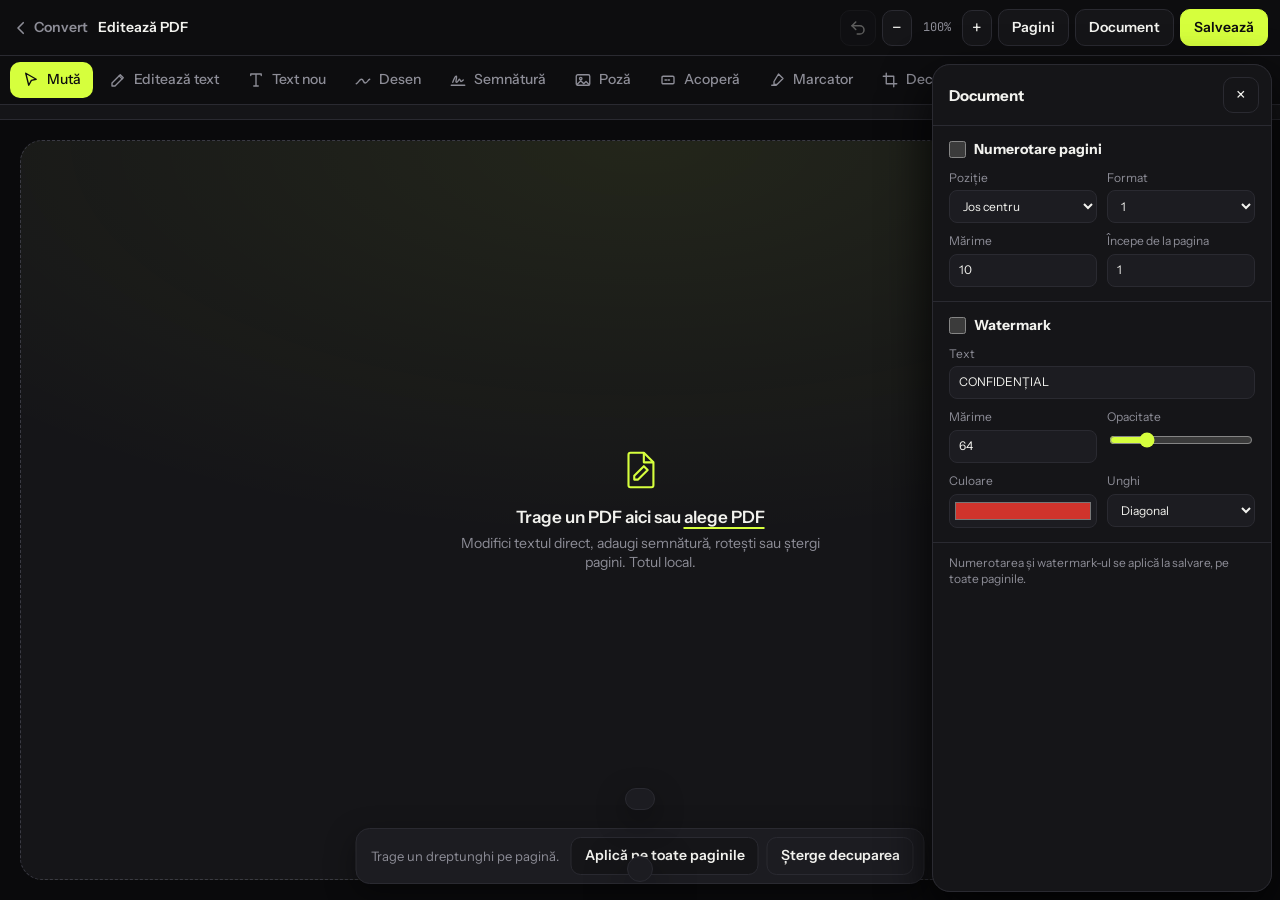
==== edit.html @ 7f7ee58f "PDF editor: direct text edit, signature, draw, images, whiteout, highlight, crop, pages, numbering, " ====
<!doctype html>
<html lang="ro">
<head>
<meta charset="utf-8">
<meta name="viewport" content="width=device-width, initial-scale=1, maximum-scale=1, user-scalable=no, viewport-fit=cover">
<title>Editează PDF</title>
<meta name="theme-color" content="#0d0d0f">
<meta name="apple-mobile-web-app-capable" content="yes">
<meta name="apple-mobile-web-app-status-bar-style" content="black-translucent">
<link rel="manifest" href="manifest.webmanifest">
<link rel="icon" href="icon.svg" type="image/svg+xml">
<link rel="apple-touch-icon" href="icon-180.png">
<link rel="preconnect" href="https://fonts.googleapis.com">
<link rel="preconnect" href="https://fonts.gstatic.com" crossorigin>
<link href="https://fonts.googleapis.com/css2?family=Instrument+Sans:wght@400;500;600;700&family=JetBrains+Mono:wght@400;600&display=swap" rel="stylesheet">
<link rel="stylesheet" href="edit.css">
</head>
<body>
<header class="top">
  <a class="back" href="./" aria-label="Înapoi la Convert">
    <svg viewBox="0 0 24 24" width="18" height="18"><path d="M15 5l-7 7 7 7" fill="none" stroke="currentColor" stroke-width="2.2" stroke-linecap="round" stroke-linejoin="round"/></svg>
    <span>Convert</span>
  </a>
  <span class="fname" id="fname">Editează PDF</span>
  <div class="top-actions" id="topActions" hidden>
    <button class="ibtn" id="undoBtn" title="Anulează (Ctrl+Z)" aria-label="Anulează" disabled>
      <svg viewBox="0 0 24 24" width="18" height="18"><path d="M9 14 4 9l5-5" fill="none" stroke="currentColor" stroke-width="2" stroke-linecap="round" stroke-linejoin="round"/><path d="M4 9h10.5a5.5 5.5 0 0 1 0 11H11" fill="none" stroke="currentColor" stroke-width="2" stroke-linecap="round"/></svg>
    </button>
    <div class="zoom">
      <button class="ibtn" id="zoomOut" aria-label="Micșorează">−</button>
      <button class="zval" id="zoomFit" title="Potrivește pe lățime">100%</button>
      <button class="ibtn" id="zoomIn" aria-label="Mărește">+</button>
    </div>
    <button class="btn" id="pagesBtn">Pagini</button>
    <button class="btn" id="docBtn">Document</button>
    <button class="btn primary" id="saveBtn">Salvează</button>
  </div>
</header>

<nav class="tools" id="tools" hidden>
  <button class="tool on" data-tool="select" title="Selectează / mută"><svg viewBox="0 0 24 24"><path d="M5 3l14 8-6.5 1.5L9 19z"/></svg><span>Mută</span></button>
  <button class="tool" data-tool="edit" title="Click pe un text din PDF ca să-l modifici"><svg viewBox="0 0 24 24"><path d="M4 20h4L19 9l-4-4L4 16v4Z"/><path d="m13.5 6.5 4 4"/></svg><span>Editează text</span></button>
  <button class="tool" data-tool="text" title="Adaugă text nou"><svg viewBox="0 0 24 24"><path d="M5 6V4h14v2M12 4v16M9 20h6"/></svg><span>Text nou</span></button>
  <button class="tool" data-tool="draw" title="Desenează"><svg viewBox="0 0 24 24"><path d="M3 17c3-1 4-6 7-6s2 5 5 5 3-4 6-5"/></svg><span>Desen</span></button>
  <button class="tool" data-tool="sign" title="Semnătură"><svg viewBox="0 0 24 24"><path d="M3 19h18M5 15c2-6 4-9 5-8s-2 8 0 8 3-4 4-4 1 3 2 3 2-1 3-2"/></svg><span>Semnătură</span></button>
  <button class="tool" data-tool="image" title="Adaugă poză"><svg viewBox="0 0 24 24"><rect x="3" y="5" width="18" height="14" rx="2"/><circle cx="9" cy="10" r="1.6"/><path d="m4 18 5-5 4 4 3-3 4 4"/></svg><span>Poză</span></button>
  <button class="tool" data-tool="whiteout" title="Acoperă o zonă"><svg viewBox="0 0 24 24"><rect x="4" y="7" width="16" height="10" rx="1.5"/><path d="M8 12h8" stroke-dasharray="2 2"/></svg><span>Acoperă</span></button>
  <button class="tool" data-tool="highlight" title="Marcator"><svg viewBox="0 0 24 24"><path d="M5 19h6M14 4l6 6-8 8H8v-4z"/></svg><span>Marcator</span></button>
  <button class="tool" data-tool="crop" title="Decupează pagina"><svg viewBox="0 0 24 24"><path d="M7 3v14h14M3 7h14v14"/></svg><span>Decupează</span></button>
</nav>

<div class="props" id="props" hidden></div>
<div class="banner" id="banner" hidden></div>

<main class="viewer" id="viewer">
  <label class="empty" id="empty">
    <input type="file" id="pdfInput" accept="application/pdf,.pdf">
    <div class="empty-inner">
      <svg viewBox="0 0 48 48" width="46" height="46"><path d="M14 6h14l10 10v24a2 2 0 0 1-2 2H14a2 2 0 0 1-2-2V8a2 2 0 0 1 2-2Z" fill="none" stroke="currentColor" stroke-width="2.2" stroke-linejoin="round"/><path d="M28 6v10h10M18 30l10-10 4 4-10 10h-4z" fill="none" stroke="currentColor" stroke-width="2.2" stroke-linejoin="round"/></svg>
      <p class="e-title"><span class="desk">Trage un PDF aici sau </span><u>alege PDF</u></p>
      <p class="e-sub">Modifici textul direct, adaugi semnătură, rotești sau ștergi pagini. Totul local.</p>
    </div>
  </label>
  <div class="pages" id="pages"></div>
</main>

<aside class="sheet" id="pagesSheet" hidden>
  <div class="sheet-head"><b>Pagini</b><span class="muted" id="pagesCount"></span><button class="ibtn close" data-close aria-label="Închide">×</button></div>
  <div class="thumbs" id="thumbs"></div>
</aside>

<aside class="sheet" id="docSheet" hidden>
  <div class="sheet-head"><b>Document</b><button class="ibtn close" data-close aria-label="Închide">×</button></div>
  <section class="doc-sec">
    <label class="row-check"><input type="checkbox" id="numOn"> <b>Numerotare pagini</b></label>
    <div class="grid2">
      <label>Poziție
        <select id="numPos"><option value="bc">Jos centru</option><option value="br">Jos dreapta</option><option value="bl">Jos stânga</option><option value="tc">Sus centru</option><option value="tr">Sus dreapta</option></select>
      </label>
      <label>Format
        <select id="numFmt"><option value="n">1</option><option value="n/N">1 / 10</option><option value="p">Pagina 1 din 10</option></select>
      </label>
      <label>Mărime <input type="number" id="numSize" value="10" min="6" max="36"></label>
      <label>Începe de la pagina <input type="number" id="numFrom" value="1" min="1"></label>
    </div>
  </section>
  <section class="doc-sec">
    <label class="row-check"><input type="checkbox" id="wmOn"> <b>Watermark</b></label>
    <div class="grid2">
      <label class="span2">Text <input type="text" id="wmText" value="CONFIDENȚIAL"></label>
      <label>Mărime <input type="number" id="wmSize" value="64" min="10" max="200"></label>
      <label>Opacitate <input type="range" id="wmOpacity" min="5" max="60" value="18"></label>
      <label>Culoare <input type="color" id="wmColor" value="#d0342c"></label>
      <label>Unghi
        <select id="wmAngle"><option value="45">Diagonal</option><option value="0">Orizontal</option></select>
      </label>
    </div>
  </section>
  <p class="muted small">Numerotarea și watermark-ul se aplică la salvare, pe toate paginile.</p>
</aside>

<div class="cropbar" id="cropbar" hidden>
  <span>Trage un dreptunghi pe pagină.</span>
  <button class="btn" id="cropAll">Aplică pe toate paginile</button>
  <button class="btn ghost" id="cropClear">Șterge decuparea</button>
</div>

<dialog class="dlg" id="signDlg">
  <form method="dialog" class="dlg-inner">
    <div class="sheet-head"><b>Semnătură</b><button class="ibtn close" value="cancel" aria-label="Închide">×</button></div>
    <div class="saved-signs" id="savedSigns"></div>
    <div class="pad-wrap"><canvas id="pad"></canvas><span class="pad-hint">Semnează aici</span></div>
    <div class="pad-tools">
      <button type="button" class="swatch on" data-c="#111111" style="--c:#111111" aria-label="Negru"></button>
      <button type="button" class="swatch" data-c="#1e3fae" style="--c:#1e3fae" aria-label="Albastru"></button>
      <button type="button" class="btn ghost" id="padClear">Șterge</button>
      <label class="row-check small"><input type="checkbox" id="padKeep" checked> Ține minte</label>
      <button type="button" class="btn primary" id="padUse">Pune pe pagină</button>
    </div>
  </form>
</dialog>

<div class="result" id="result" hidden></div>
<div class="toast" id="toast" hidden></div>
<input type="file" id="imgInput" accept="image/*" hidden>
<script type="module" src="edit.js"></script>
</body>
</html>
---- edit.css ----
:root {
  --bg: #0d0d0f; --panel: #151518; --panel-2: #1c1c21; --line: #2a2a31; --text: #f2f2ee; --muted: #8d8d97;
  --accent: #d6ff3d; --accent-ink: #0d0d0f; --sel: #4d8dff; --err: #ff6b6b;
  --mono: "JetBrains Mono", ui-monospace, Menlo, monospace; --sans: "Instrument Sans", system-ui, -apple-system, "Segoe UI", sans-serif;
  --top-h: 56px; --tools-h: 58px;
  color-scheme: dark;
}
* { box-sizing: border-box; -webkit-tap-highlight-color: transparent; }
html, body { margin: 0; height: 100%; background: var(--bg); color: var(--text); font: 14px/1.4 var(--sans); overscroll-behavior: none; -webkit-text-size-adjust: 100%; }
body { display: flex; flex-direction: column; overflow: hidden; }
button, select, input { font: inherit; color: inherit; }
button { cursor: pointer; }
.muted { color: var(--muted); } .small { font-size: 12px; }

/* top bar */
.top {
  height: calc(var(--top-h) + env(safe-area-inset-top)); padding: env(safe-area-inset-top) 12px 0; flex: none;
  display: flex; align-items: center; gap: 10px; border-bottom: 1px solid var(--line); background: var(--bg); z-index: 5;
}
.back { display: flex; align-items: center; gap: 4px; color: var(--muted); text-decoration: none; font-weight: 600; }
.back:hover { color: var(--text); }
.fname { flex: 1; min-width: 0; font-weight: 600; white-space: nowrap; overflow: hidden; text-overflow: ellipsis; }
.top-actions { display: flex; align-items: center; gap: 6px; }
.btn { border-radius: 10px; padding: 8px 13px; font-weight: 600; border: 1px solid var(--line); background: var(--panel); white-space: nowrap; }
.btn.primary { background: var(--accent); color: var(--accent-ink); border-color: var(--accent); }
.btn.ghost { background: transparent; }
.btn:disabled { opacity: .45; }
.ibtn { width: 36px; height: 36px; border-radius: 10px; border: 1px solid var(--line); background: var(--panel); display: grid; place-items: center; font-size: 18px; line-height: 1; padding: 0; }
.ibtn:disabled { opacity: .35; }
.zoom { display: flex; align-items: center; gap: 2px; }
.zoom .ibtn { width: 30px; }
.zval { background: none; border: 0; font-family: var(--mono); font-size: 12px; min-width: 46px; color: var(--muted); }

/* tools */
.tools {
  flex: none; display: flex; gap: 4px; padding: 6px 10px; overflow-x: auto; scrollbar-width: none; border-bottom: 1px solid var(--line); background: var(--bg); z-index: 4;
}
.tools::-webkit-scrollbar { display: none; }
.tool {
  flex: none; display: flex; align-items: center; gap: 7px; padding: 7px 11px; border-radius: 10px; border: 1px solid transparent; background: none; color: var(--muted); font-weight: 500;
}
.tool svg { width: 18px; height: 18px; fill: none; stroke: currentColor; stroke-width: 1.8; stroke-linecap: round; stroke-linejoin: round; }
.tool:hover { color: var(--text); background: var(--panel); }
.tool.on { color: var(--accent-ink); background: var(--accent); }

/* props bar */
.props {
  flex: none; display: flex; align-items: center; gap: 8px; padding: 7px 12px; border-bottom: 1px solid var(--line); background: var(--panel); overflow-x: auto; scrollbar-width: none; z-index: 4;
}
.props::-webkit-scrollbar { display: none; }
.props .lbl { color: var(--muted); font-size: 12px; white-space: nowrap; }
.props select, .props input[type=number] { background: var(--panel-2); border: 1px solid var(--line); border-radius: 8px; padding: 5px 7px; }
.props input[type=number] { width: 58px; font-family: var(--mono); }
.props .sep { width: 1px; height: 22px; background: var(--line); flex: none; }
.tog { min-width: 32px; height: 32px; border-radius: 8px; border: 1px solid var(--line); background: var(--panel-2); font-weight: 700; padding: 0 8px; }
.tog.on { background: var(--accent); color: var(--accent-ink); border-color: var(--accent); }
.swatch { width: 24px; height: 24px; border-radius: 50%; border: 2px solid var(--panel); background: var(--c); box-shadow: 0 0 0 1px var(--line); padding: 0; flex: none; }
.swatch.on { box-shadow: 0 0 0 2px var(--accent); }
.props input[type=color] { width: 28px; height: 28px; border: 0; padding: 0; background: none; border-radius: 6px; }
.del { color: var(--err); }

.banner { flex: none; padding: 8px 14px; background: #1d2410; color: #d9f7a0; font-size: 13px; border-bottom: 1px solid var(--line); }

/* viewer */
.viewer { flex: 1; overflow: auto; position: relative; background: #0a0a0c; overscroll-behavior: contain; scrollbar-width: thin; scrollbar-color: #2a2a31 transparent; }
.empty { position: absolute; inset: 20px; display: grid; place-items: center; border: 1.5px dashed #3a3a43; border-radius: 22px; cursor: pointer; text-align: center; padding: 20px;
  background: radial-gradient(120% 90% at 50% 0%, rgba(214,255,61,.07), transparent 60%), var(--panel); }
.empty.over { border-color: var(--accent); }
.empty input { position: absolute; inset: 0; opacity: 0; cursor: pointer; }
.empty svg { color: var(--accent); }
.e-title { font-size: 17px; font-weight: 600; margin: 8px 0 4px; }
.e-title u { text-decoration-color: var(--accent); text-underline-offset: 4px; text-decoration-thickness: 2px; }
.e-sub { color: var(--muted); margin: 0; max-width: 360px; }
@media (hover: none) { .desk { display: none; } .e-title u { text-transform: capitalize; } }

.pages { display: flex; flex-direction: column; align-items: center; gap: 18px; padding: 18px 12px 120px; min-width: max-content; }
.pg { position: relative; flex: none; }
.pg.deleted { display: none; }
.pg-inner { position: absolute; left: 50%; top: 50%; background: #fff; box-shadow: 0 6px 24px rgba(0,0,0,.45); transform-origin: center; overflow: hidden; }
.pg-inner canvas { position: absolute; inset: 0; width: 100%; height: 100%; }
.pg-label { position: absolute; left: -34px; top: 0; font: 600 11px var(--mono); color: var(--muted); }
.ov { position: absolute; inset: 0; touch-action: pan-x pan-y; }
.tool-draw .ov, .tool-whiteout .ov, .tool-highlight .ov, .tool-crop .ov { touch-action: none; cursor: crosshair; }
.tool-text .ov { cursor: text; }

/* text runs (edit mode) */
.run { position: absolute; border-radius: 2px; cursor: text; display: none; }
.tool-edit .run { display: block; }
.tool-edit .run:hover { background: rgba(77,141,255,.14); outline: 1px solid rgba(77,141,255,.55); }

/* items */
.it { position: absolute; touch-action: none; }
.it.sel { outline: 1.5px solid var(--sel); outline-offset: 1px; }
.it-t { white-space: pre; line-height: 1.2; outline: none; min-width: 6px; cursor: text; padding: 0; margin: 0; }
.it-t:empty::before { content: "Scrie…"; opacity: .35; }
.tool-select .it-t:not(:focus) { cursor: move; }
.it-cover { position: absolute; pointer-events: none; }
.it-img, .it-rect { cursor: move; }
.it-img img { width: 100%; height: 100%; display: block; pointer-events: none; user-select: none; -webkit-user-drag: none; }
.it-rect.hl { mix-blend-mode: multiply; }
.it-svg { position: absolute; inset: 0; overflow: visible; pointer-events: none; }
.it-svg path { pointer-events: stroke; cursor: move; fill: none; stroke-linecap: round; stroke-linejoin: round; }
.it-svg.sel path { filter: drop-shadow(0 0 1.5px var(--sel)); }
.handle { position: absolute; width: 22px; height: 22px; border-radius: 50%; background: var(--sel); border: 2px solid #fff; box-shadow: 0 1px 4px rgba(0,0,0,.4); touch-action: none; z-index: 3; display: none; }
.it.sel > .handle { display: block; }
.h-move { left: -26px; top: -26px; cursor: move; display: none; }
.h-move::after { content: ""; position: absolute; inset: 4px; background: center/contain no-repeat url("data:image/svg+xml,%3Csvg xmlns='http://www.w3.org/2000/svg' viewBox='0 0 24 24'%3E%3Cpath d='M12 2v20M2 12h20M12 2l-3 3M12 2l3 3M12 22l-3-3M12 22l3-3M2 12l3-3M2 12l3 3M22 12l-3-3M22 12l-3 3' stroke='white' stroke-width='2.4' fill='none' stroke-linecap='round'/%3E%3C/svg%3E"); }
.h-size { right: -11px; bottom: -11px; cursor: nwse-resize; }

/* forms */
.fld { position: absolute; background: rgba(77,141,255,.09); border: 1px solid rgba(77,141,255,.45); border-radius: 2px; color: #000; padding: 0 3px; outline: none; font-family: Arial, sans-serif; }
.fld:focus { background: rgba(77,141,255,.16); border-color: var(--sel); }
textarea.fld { resize: none; line-height: 1.2; padding-top: 2px; }
input[type=checkbox].fld, input[type=radio].fld { margin: 0; padding: 0; accent-color: #1e3fae; }
select.fld { padding: 0; }

/* crop */
.crop { position: absolute; border: 1.5px dashed var(--accent); box-shadow: 0 0 0 9999px rgba(0,0,0,.45); pointer-events: none; z-index: 4; }
.cropbar { position: fixed; left: 50%; transform: translateX(-50%); bottom: calc(env(safe-area-inset-bottom) + 16px); display: flex; gap: 8px; align-items: center; flex-wrap: wrap; justify-content: center;
  background: var(--panel-2); border: 1px solid var(--line); padding: 8px 10px; border-radius: 14px; z-index: 9; box-shadow: 0 10px 30px rgba(0,0,0,.4); max-width: calc(100% - 24px); }
.cropbar span { color: var(--muted); font-size: 13px; padding: 0 4px; }
.draft { position: absolute; border: 1.5px dashed var(--sel); background: rgba(77,141,255,.08); pointer-events: none; z-index: 4; }

/* sheets */
.sheet {
  position: fixed; top: calc(var(--top-h) + env(safe-area-inset-top) + 8px); right: 8px; bottom: 8px; width: 340px; max-width: calc(100% - 16px);
  background: var(--panel); border: 1px solid var(--line); border-radius: 18px; z-index: 10; display: flex; flex-direction: column; box-shadow: 0 20px 50px rgba(0,0,0,.5);
}
.sheet-head { display: flex; align-items: center; gap: 10px; padding: 12px 12px 12px 16px; border-bottom: 1px solid var(--line); }
.sheet-head b { font-size: 15px; }
.sheet-head .close { margin-left: auto; }
.thumbs { flex: 1; overflow: auto; display: grid; grid-template-columns: 1fr 1fr; gap: 12px; padding: 12px; align-content: start; }
.th { background: var(--panel-2); border: 1px solid var(--line); border-radius: 12px; padding: 8px; display: flex; flex-direction: column; gap: 6px; }
.th.gone { opacity: .45; }
.th-img { height: 150px; display: grid; place-items: center; overflow: hidden; }
.th-img canvas { max-width: 100%; max-height: 100%; box-shadow: 0 2px 8px rgba(0,0,0,.4); transition: transform .2s; background: #fff; }
.th-row { display: flex; gap: 3px; align-items: center; }
.th-row .n { font: 600 11px var(--mono); color: var(--muted); margin-right: auto; }
.th-row button { width: 26px; height: 26px; border-radius: 7px; border: 1px solid var(--line); background: var(--panel); padding: 0; font-size: 13px; display: grid; place-items: center; }
.th-row button:disabled { opacity: .3; }
.doc-sec { padding: 14px 16px; border-bottom: 1px solid var(--line); display: flex; flex-direction: column; gap: 10px; }
.row-check { display: flex; align-items: center; gap: 8px; }
.row-check input { accent-color: var(--accent); width: 17px; height: 17px; margin: 0; }
.grid2 { display: grid; grid-template-columns: 1fr 1fr; gap: 10px; }
.grid2 label { display: flex; flex-direction: column; gap: 4px; font-size: 12px; color: var(--muted); }
.grid2 .span2 { grid-column: span 2; }
.grid2 select, .grid2 input[type=text], .grid2 input[type=number] { background: var(--panel-2); border: 1px solid var(--line); border-radius: 8px; padding: 7px 9px; color: var(--text); width: 100%; }
.grid2 input[type=range] { accent-color: var(--accent); }
.grid2 input[type=color] { width: 100%; height: 34px; border: 1px solid var(--line); border-radius: 8px; background: var(--panel-2); padding: 3px; }
#docSheet { overflow: auto; }
#docSheet p { padding: 12px 16px; margin: 0; }

/* signature dialog */
.dlg { border: 1px solid var(--line); border-radius: 18px; background: var(--panel); color: var(--text); padding: 0; width: min(560px, calc(100% - 24px)); }
.dlg::backdrop { background: rgba(0,0,0,.6); }
.dlg-inner { display: flex; flex-direction: column; }
.pad-wrap { position: relative; margin: 12px; border-radius: 12px; background: #fff; height: 200px; touch-action: none; }
.pad-wrap canvas { width: 100%; height: 100%; display: block; border-radius: 12px; cursor: crosshair; }
.pad-hint { position: absolute; left: 16px; bottom: 30px; right: 16px; border-top: 1px dashed #bbb; color: #999; font-size: 12px; padding-top: 4px; pointer-events: none; }
.pad-tools { display: flex; align-items: center; gap: 8px; padding: 0 12px 12px; flex-wrap: wrap; }
.pad-tools .btn.primary { margin-left: auto; }
.saved-signs { display: flex; gap: 8px; padding: 12px 12px 0; overflow-x: auto; }
.saved-signs:empty { display: none; }
.sg { position: relative; flex: none; width: 120px; height: 56px; background: #fff; border-radius: 10px; border: 2px solid transparent; padding: 4px; }
.sg:hover { border-color: var(--accent); }
.sg img { width: 100%; height: 100%; object-fit: contain; }
.sg .rm { position: absolute; top: -7px; right: -7px; width: 20px; height: 20px; border-radius: 50%; background: var(--panel-2); border: 1px solid var(--line); font-size: 12px; padding: 0; line-height: 1; }

.result { position: fixed; left: 50%; transform: translateX(-50%); bottom: calc(env(safe-area-inset-bottom) + 18px); z-index: 12;
  background: var(--panel-2); border: 1px solid var(--line); border-radius: 16px; padding: 12px; display: flex; gap: 8px; align-items: center; flex-wrap: wrap; box-shadow: 0 16px 40px rgba(0,0,0,.5); max-width: calc(100% - 24px); }
.result a { text-decoration: none; }
.toast { position: fixed; left: 50%; bottom: calc(env(safe-area-inset-bottom) + 90px); transform: translateX(-50%); background: var(--panel-2); border: 1px solid var(--line);
  padding: 10px 14px; border-radius: 12px; font-size: 13px; z-index: 20; max-width: calc(100% - 32px); box-shadow: 0 10px 30px rgba(0,0,0,.4); display: flex; gap: 10px; align-items: center; }
.toast button { background: none; border: 0; color: var(--accent); font-weight: 700; padding: 0; }
.busy-overlay { position: fixed; inset: 0; background: rgba(0,0,0,.5); display: grid; place-items: center; z-index: 30; font-weight: 600; }

@media (max-width: 720px) {
  :root { --top-h: 52px; }
  .back span { display: none; }
  .zoom { display: none; }
  #undoBtn { width: 32px; height: 32px; }
  .top-actions .btn { padding: 7px 10px; font-size: 13px; }
  .tools { order: 5; border-top: 1px solid var(--line); border-bottom: 0; padding-bottom: calc(6px + env(safe-area-inset-bottom)); }
  .tool { flex-direction: column; gap: 3px; font-size: 10.5px; padding: 6px 8px; min-width: 64px; }
  .props { order: 4; border-top: 1px solid var(--line); border-bottom: 0; }
  .sheet { top: auto; left: 8px; right: 8px; width: auto; max-height: 72vh; bottom: calc(env(safe-area-inset-bottom) + 8px); }
  .pg-label { display: none; }
  .cropbar, .result { bottom: calc(env(safe-area-inset-bottom) + 132px); }
  .fname { font-size: 13px; }
}
@media (max-width: 420px) { #pagesBtn, #docBtn { padding: 7px 8px; } }
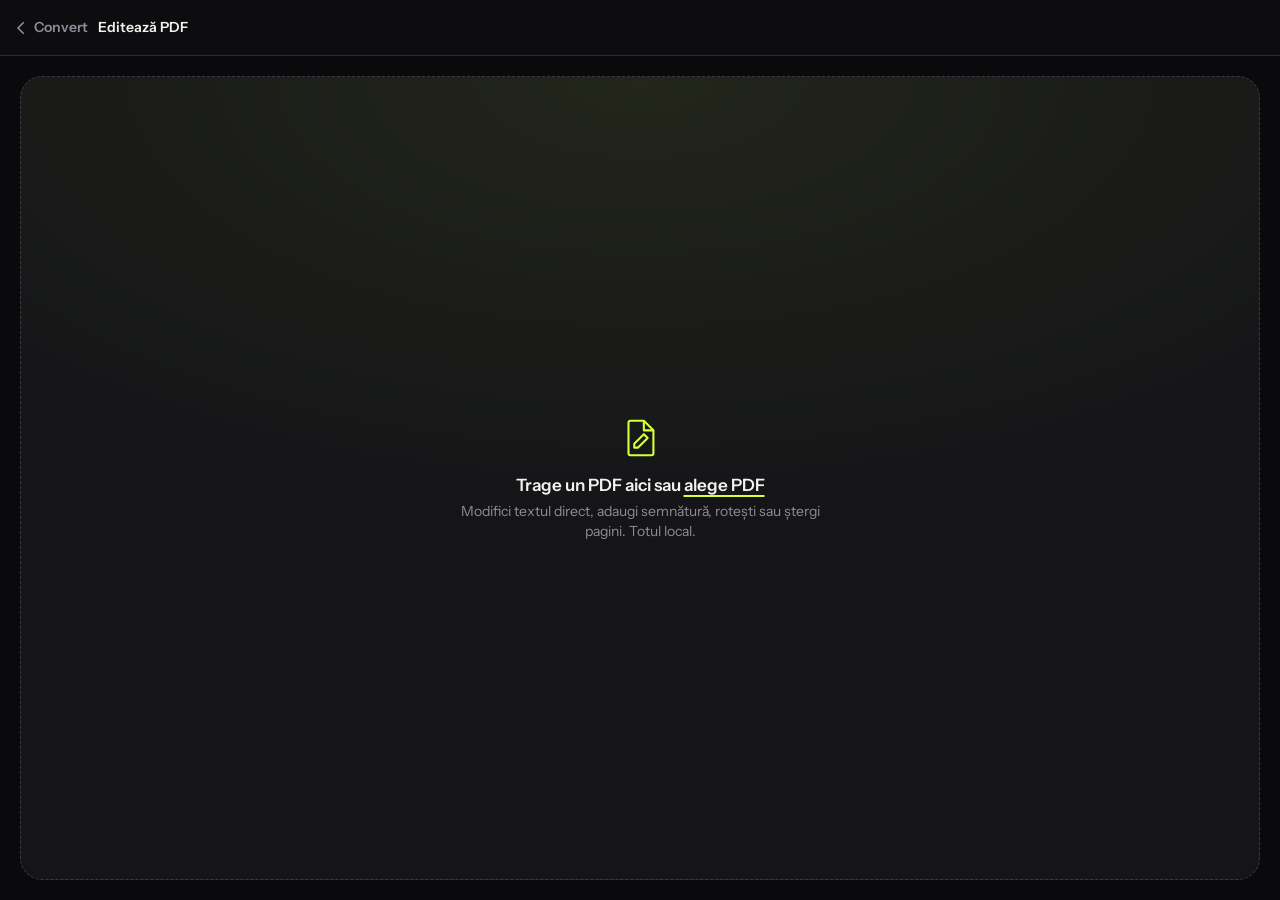
==== commit c51dab70: "Editor: fix hidden panels, better text colour, optional flatten of covered text Co-Authored-By: Clau" ====
--- a/edit.html
+++ b/edit.html
@@ -96,6 +96,10 @@
       </label>
     </div>
   </section>
+  <section class="doc-sec">
+    <label class="row-check"><input type="checkbox" id="flatOn"> <b>Șterge definitiv textul acoperit</b></label>
+    <p class="muted small" style="padding:0">Textul pe care l-ai modificat sau acoperit rămâne ascuns sub petic și poate fi copiat din PDF. Bifează asta ca să dispară complet (paginile editate devin imagine, textul lor nu mai e selectabil).</p>
+  </section>
   <p class="muted small">Numerotarea și watermark-ul se aplică la salvare, pe toate paginile.</p>
 </aside>
 
--- a/edit.css
+++ b/edit.css
@@ -5,6 +5,7 @@
   --top-h: 56px; --tools-h: 58px;
   color-scheme: dark;
 }
+[hidden] { display: none !important; }
 * { box-sizing: border-box; -webkit-tap-highlight-color: transparent; }
 html, body { margin: 0; height: 100%; background: var(--bg); color: var(--text); font: 14px/1.4 var(--sans); overscroll-behavior: none; -webkit-text-size-adjust: 100%; }
 body { display: flex; flex-direction: column; overflow: hidden; }
